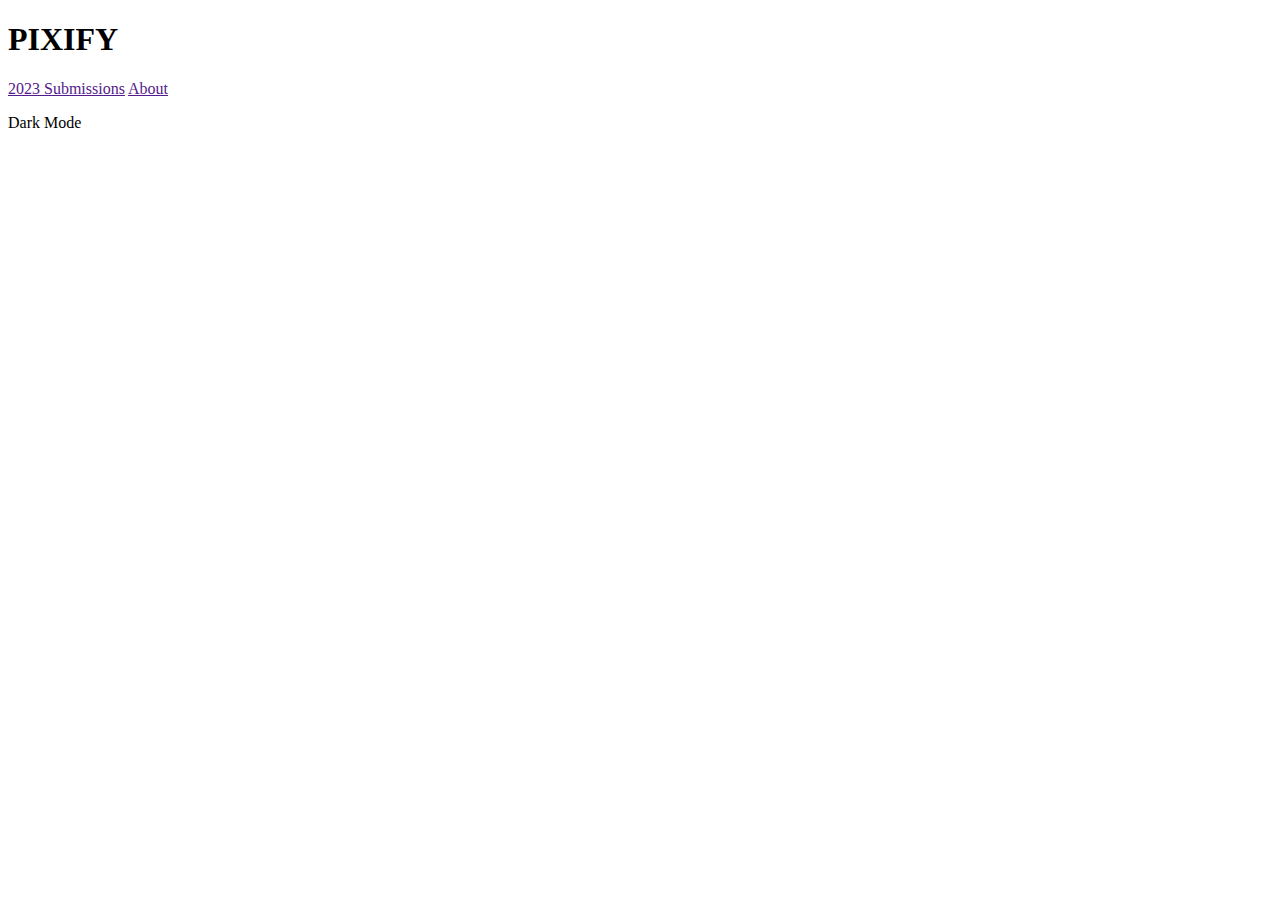
==== about.html @ 7f3fe1f2 "Added About page" ====
<!DOCTYPE html>
<html>
    <head>
<link rel="stylesheet" href="style.css">

    </head>
    <body>
        <header>
            <h1>PIXIFY</h1>
            <a href="">2023 Submissions</a>
            <a href="">About</a>
            <p id="mode">Dark Mode</p></header>
        
    </body>
</html>
---- style.css ----
html{
    background-image: url(homepage.jpg);
}
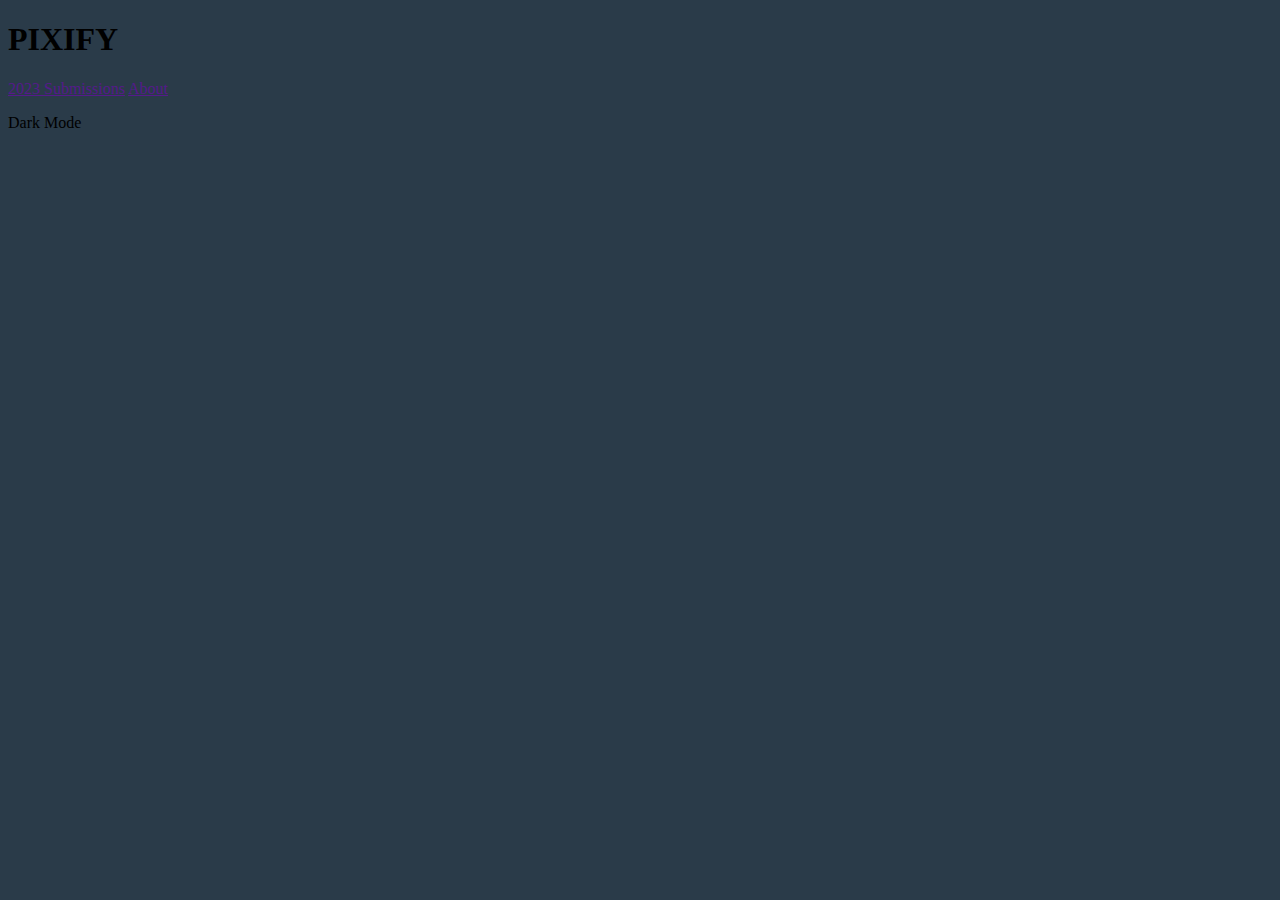
==== commit 32678b6a: "things" ====
--- a/about.html
+++ b/about.html
@@ -6,7 +6,7 @@
     </head>
     <body>
         <header>
-            <h1>PIXIFY</h1>
+            <h1 class="logo">PIXIFY</h1>
             <a href="">2023 Submissions</a>
             <a href="">About</a>
             <p id="mode">Dark Mode</p></header>
--- a/style.css
+++ b/style.css
@@ -1,3 +1,4 @@
 html{
-    background-image: url(homepage.jpg);
+   background-color:#2A3B49;
+   ;
 }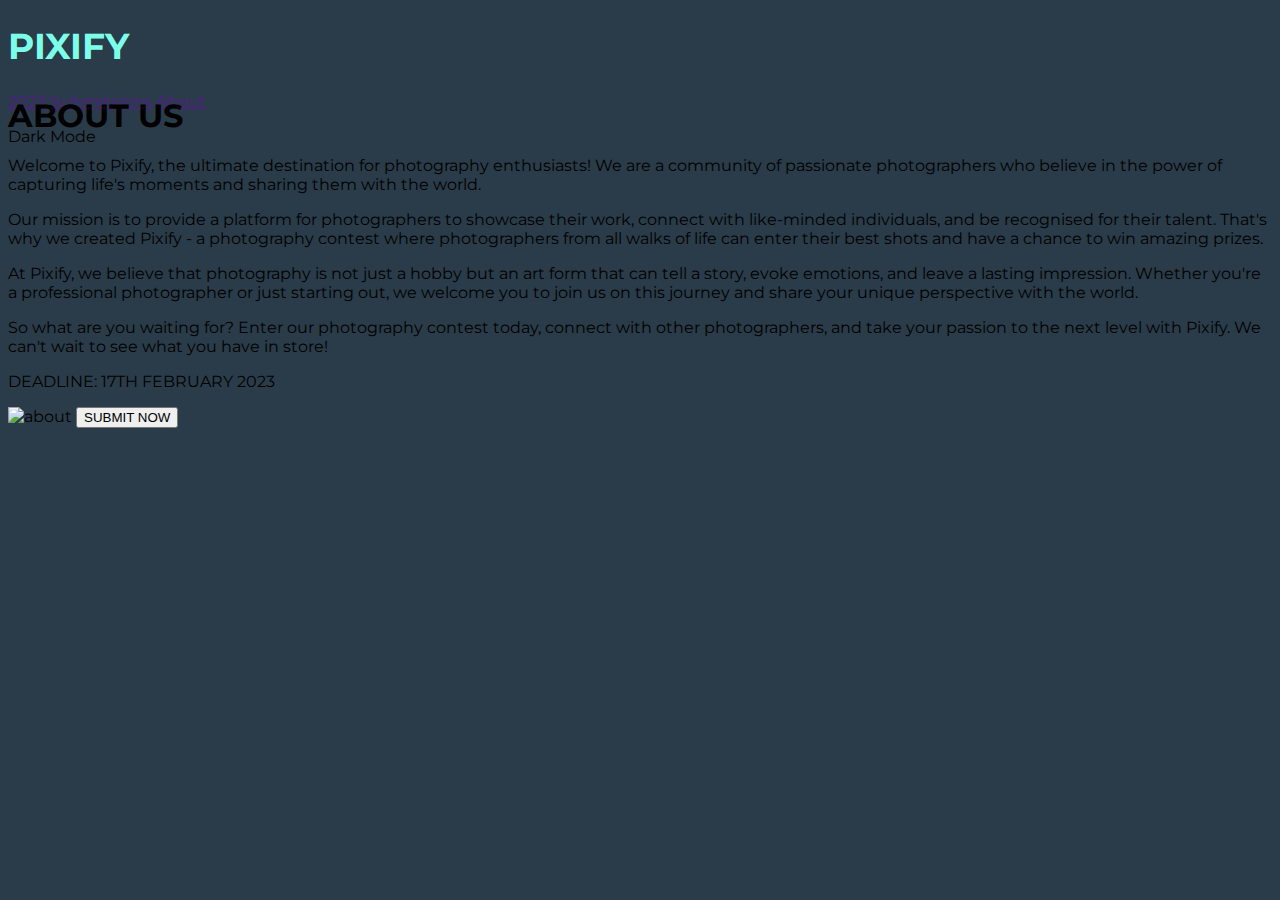
==== commit a696fc62: "added containers" ====
--- a/about.html
+++ b/about.html
@@ -2,14 +2,27 @@
 <html>
     <head>
 <link rel="stylesheet" href="style.css">
-
+<link rel="preconnect" href="https://fonts.googleapis.com">
+<link rel="preconnect" href="https://fonts.gstatic.com" crossorigin>
+<link href="https://fonts.googleapis.com/css2?family=Montserrat&display=swap" rel="stylesheet">
     </head>
     <body>
         <header>
             <h1 class="logo">PIXIFY</h1>
             <a href="">2023 Submissions</a>
             <a href="">About</a>
-            <p id="mode">Dark Mode</p></header>
+            <p id="mode">Dark Mode</p>
+        </header>
+        <main>
+            <h1>ABOUT US</h1>
+            <p>Welcome to Pixify, the ultimate destination for photography enthusiasts! We are a community of passionate photographers who believe in the power of capturing life's moments and sharing them with the world.</p>
+            <p>Our mission is to provide a platform for photographers to showcase their work, connect with like-minded individuals, and be recognised for their talent. That's why we created Pixify - a photography contest where photographers from all walks of life can enter their best shots and have a chance to win amazing prizes.</p>
+            <p>At Pixify, we believe that photography is not just a hobby but an art form that can tell a story, evoke emotions, and leave a lasting impression. Whether you're a professional photographer or just starting out, we welcome you to join us on this journey and share your unique perspective with the world.</p>
+            <p>So what are you waiting for? Enter our photography contest today, connect with other photographers, and take your passion to the next level with Pixify. We can't wait to see what you have in store!</p>
+            <p>DEADLINE: 17TH FEBRUARY 2023</p>
+            <img src="assets/about.jpg" alt="about">
+            <button>SUBMIT NOW</button>
+        </main>
         
     </body>
 </html>--- a/style.css
+++ b/style.css
@@ -1,4 +1,23 @@
-html{
-   background-color:#2A3B49;
-   ;
+html {
+    background-color:#2A3B49;
+    font-family: 'Montserrat', sans-serif;
+}
+
+.logo {
+    color: #7BFFE9;
+    font-size: 36px;
+}
+
+header {
+    width: auto;
+    height: 50px;
+    background-color: #2A3B49;
+}
+
+.subbmission-box {
+    background-color: #2A3B49;
+    width: 481px;
+    height: 608px;
+    border: none;
+    border-radius: 8px;
 }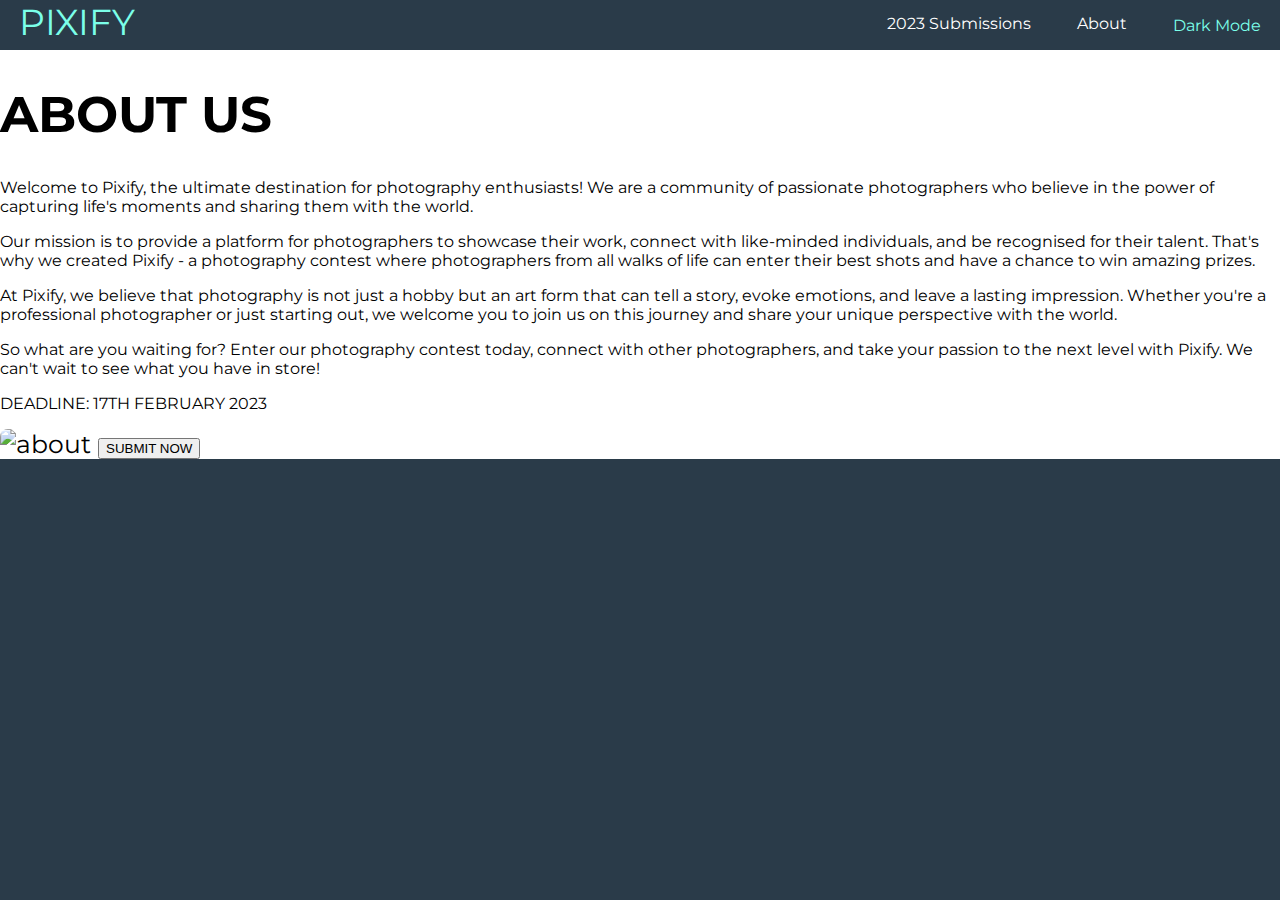
==== commit bc566d26: "I challenged God and won" ====
--- a/about.html
+++ b/about.html
@@ -7,11 +7,13 @@
 <link href="https://fonts.googleapis.com/css2?family=Montserrat&display=swap" rel="stylesheet">
     </head>
     <body>
-        <header>
-            <h1 class="logo">PIXIFY</h1>
-            <a href="">2023 Submissions</a>
-            <a href="">About</a>
-            <p id="mode">Dark Mode</p>
+        <header class="head-container">
+            <a href="index.html" class="logo">PIXIFY</a>
+                <div class="mini-container">
+                    <a href="submissions.html">2023 Submissions</a>
+                    <a href="about.html">About</a>
+                    <p id="mode">Dark Mode</p>
+                </div>
         </header>
         <main>
             <h1>ABOUT US</h1>
--- a/style.css
+++ b/style.css
@@ -3,21 +3,191 @@
     font-family: 'Montserrat', sans-serif;
 }
 
+a {
+    font-size: 16px;
+    text-decoration: none;
+    color: white;
+    margin: 14px 23px 14px 23px;
+}
+
+p {
+    font-size: 16px;
+}
+
+.see {
+    color: black;
+    font-size: 10px;
+}
+
+#mode {
+    font-size: 16px;
+    text-decoration: none;
+    color: #7BFFE9;
+    margin-left: 23px;
+    margin-right: 19px;
+}
+
 .logo {
     color: #7BFFE9;
     font-size: 36px;
+    margin: 0 0 0 19px;
 }
 
-header {
-    width: auto;
-    height: 50px;
+.summary {
     background-color: #2A3B49;
+    border: none;
+    border-radius: 150px 150px 150px 0;
+    width: 667px;
+    height: 437px;
 }
 
-.subbmission-box {
+body {
+    padding: 25px;
+    background-color: white;
+    color: black;
+    font-size: 25px;
+    margin: 0;
+    padding: 0;
+  }
+  
+  .dark-mode {
+    background-color: black;
+    color: white;
+  }
+
+  .me {
+    height: 193px;
+    width: 180px;
+  }
+
+  img {
+    height: 193px;
+    width: 345px;
+    margin: 0;
+    padding: 0;
+    border-radius: 8px;
+  }
+
+  #slideshow{
+    height: 582px;
+    width: 1120px;
+  }
+
+  .flex-container2{
+    display: flex;
+    flex-direction: column;
+    justify-content: center;
+    
+  }
+
+  .flex-butt{
+    display: flex;
+flex-direction: row;
+justify-content: center;
+  }
+
+  #prev, #next{
+    height: 35px;
+    width: 103px;
+    margin: 10px;
+    background-color: #2A3B49;
+    border-radius: 60px;
+    border: none;
+    color: #7BFFE9;
+  }
+
+  .head-container {
+    display: flex;
+    justify-content:space-between;
+    height: 50px;
+    width: auto;   
+    background-color: #2A3B49;
+    margin: 0;
+  }
+
+  .mini-container {
+    display: flex;
+    justify-content: center;
+  }
+
+.deets {
+    display: flex;
+    flex-direction: row;
+    margin-bottom: 10px;
+    margin-top: -20px;
+}
+
+  .grid-container {
+    display: grid;
+    grid-template-areas: 
+    "title title sub"
+    "img1 img2 sub"
+    "img3 img4 sub"
+    "img5 img6 sub";
+    margin-top: 62px;
+    margin-left: 25px;
+  }
+
+  .subtitle {
+    grid-area: title;
+}
+
+.img1 {
+    grid-area: img1;
+}
+ 
+.img2 {
+    grid-area: img2;
+}
+
+.img3 {
+    grid-area: img3;
+}
+
+.img4 {
+    grid-area: img4;
+}
+
+.img5 {
+    grid-area: img5;
+}
+
+.img6 {
+    grid-area: img6;
+}
+
+  .submission-box {
+    grid-area: sub;
+    display: flex;
+    flex-direction: column;
     background-color: #2A3B49;
     width: 481px;
     height: 608px;
     border: none;
     border-radius: 8px;
+    justify-content: space-evenly;
+    align-items: center;
+}
+
+.submit {
+    height: 61px;
+    width: 190.47px;
+    border: 2px solid #7BFFE9;
+    border-radius: 60px;
+    color: #7BFFE9;
+    background-color: #2A3B49;
+}
+
+.work {
+    font-size: 24px;
+    color: white;
+    font-weight: 700;
+}
+
+input {
+    width: 360px;
+    height: 40px;
+    font-family: 'Montserrat', sans-serif;
+    border-radius: 8px;
+    border: none;
 }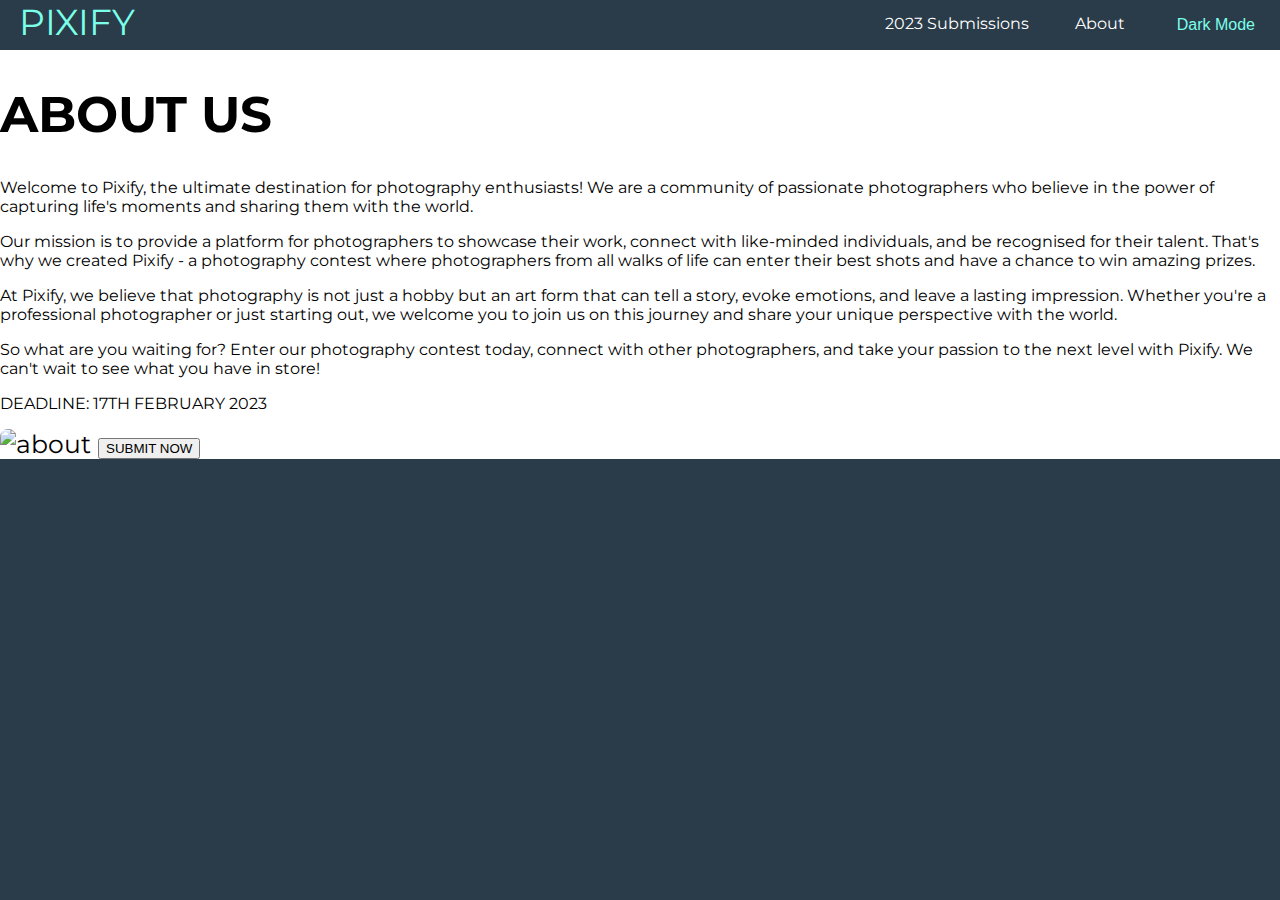
==== commit dcf91865: "yes" ====
--- a/about.html
+++ b/about.html
@@ -12,7 +12,7 @@
                 <div class="mini-container">
                     <a href="submissions.html">2023 Submissions</a>
                     <a href="about.html">About</a>
-                    <p id="mode">Dark Mode</p>
+                    <button id="mode">Dark Mode</button>
                 </div>
         </header>
         <main>
--- a/style.css
+++ b/style.css
@@ -12,6 +12,18 @@
 
 p {
     font-size: 16px;
+}
+
+#mode {
+  border: none;
+  color: #7BFFE9;
+  background-color: #2A3B49;
+
+}
+
+.dark-mode {
+  background-color: #2A3B49;
+  color: white;
 }
 
 .see {
